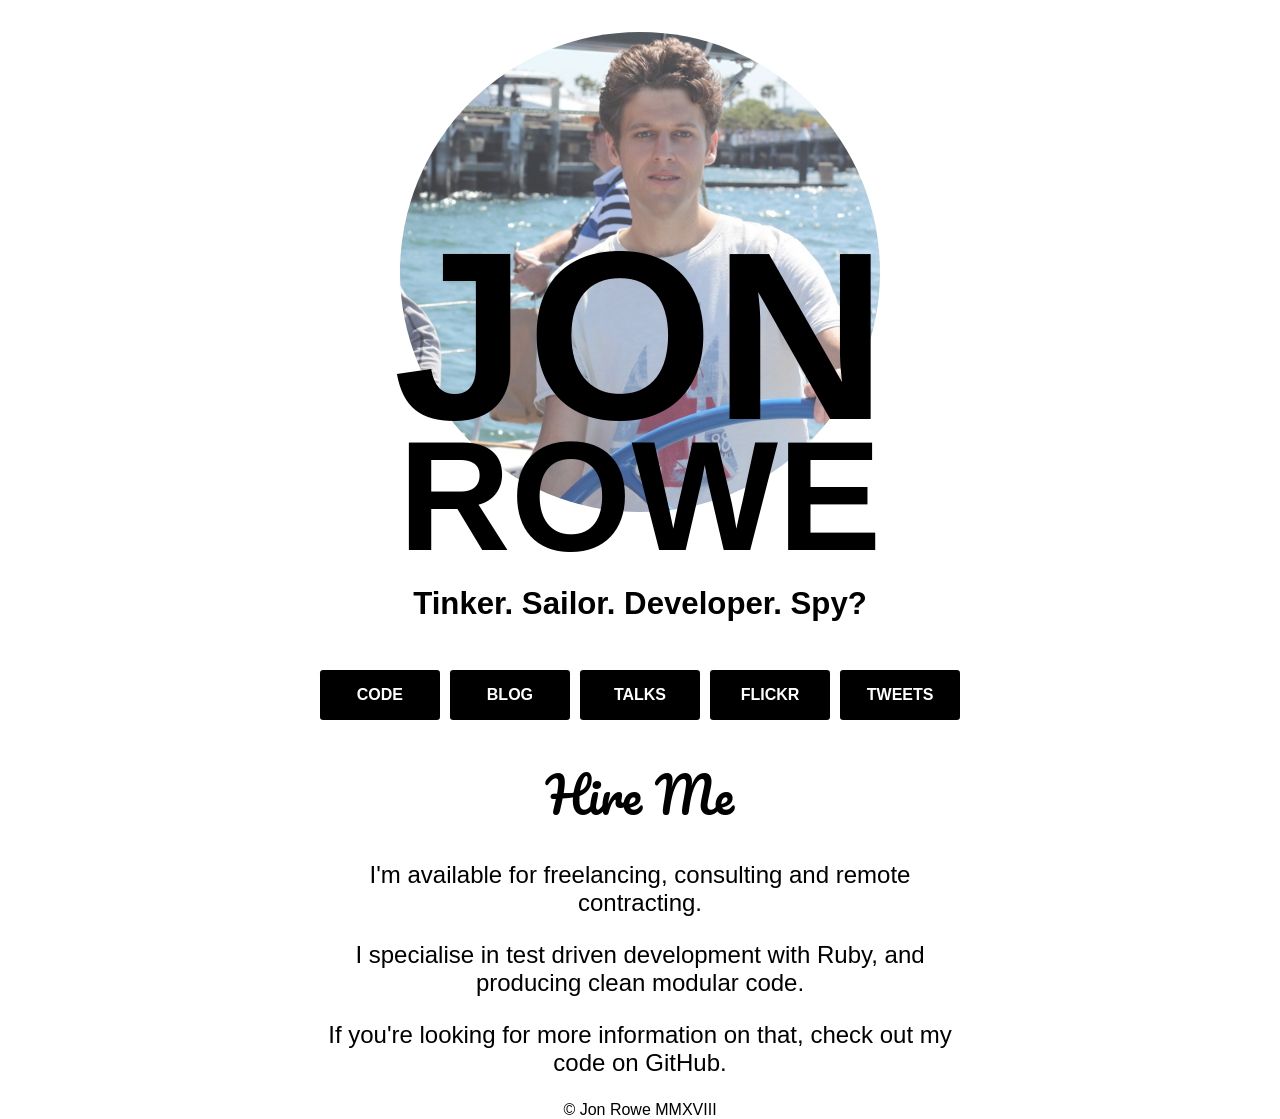
==== index.html @ 11313c17 "Site updated to 4de7509" ====
<!doctype html>
<html>
  <head>
    <meta charset="utf-8">
    <!-- Always force latest IE rendering engine or request Chrome Frame -->
    <meta content="IE=edge,chrome=1" http-equiv="X-UA-Compatible">
    <meta name="viewport" content="width=device-width, initial-scale=1, user-scalable=no">
    <title>JonRowe - Tinker. Sailor. Developer. Spy?</title>
    <link href='http://fonts.googleapis.com/css?family=Pacifico' rel='stylesheet' type='text/css'>
    <link href="/stylesheets/bundle.css?1543961540" rel="stylesheet" />
    <script src="/javascripts/bundle.js?1441581452"></script>
  </head>
  <body class="index">
    <header>
  <section id='portrait'>
    <img src='/images/me.jpg' alt='' opacity='0.5'/>
  </section>
  <h1>Jon</h1>
  <h2>Rowe</h2>
  <h3>Tinker. Sailor. Developer. Spy?</h3>
</header>
<nav>
  <a href="https://github.com/JonRowe"              title="Code"   >Code</a>
  <a href="http://blog.jonrowe.co.uk"               title="Blog"   >Blog</a>
  <a href="https://speakerdeck.com/jonrowe"         title="Talks"  >Talks</a>
  <a href="https://www.flickr.com/photos/mrjonrowe" title="Flickr" >Flickr</a>
  <a href="https://twitter.com/JonRowe"             title="Tweets">Tweets</a>
</nav>
<a href="mailto:hire@jonrowe.co.uk" title='Hire Me'>Hire Me</a>
<section id='more'>
  <p>
    I'm available for freelancing, consulting and remote contracting.
  </p>
  <p>
    I specialise in test driven development with Ruby, and producing
    clean modular code.
  </p>
  <p>
    If you're looking for more information on that, check out my code on GitHub.
  </p>
</section>
<footer>
  &copy; Jon Rowe MMXVIII
</footer>

  </body>
  <script>
    var _gaq = _gaq || [];
    _gaq.push(['_setAccount', 'UA-22733919-1']);
    _gaq.push(['_trackPageview']);

    (function() {
      var ga = document.createElement('script'); ga.type = 'text/javascript'; ga.async = true;
      ga.src = ('https:' == document.location.protocol ? 'https://ssl' : 'http://www') + '.google-analytics.com/ga.js';
      var s = document.getElementsByTagName('script')[0]; s.parentNode.insertBefore(ga, s);
    })();
  </script>
</html>
---- stylesheets/bundle.css ----
/*! normalize.css v2.0.1 | MIT License | git.io/normalize */@import url(http://fonts.googleapis.com/css?family=Pacifico);article,aside,details,figcaption,figure,footer,header,hgroup,nav,section,summary{display:block}audio,canvas,video{display:inline-block}audio:not([controls]){display:none;height:0}[hidden]{display:none}html{font-family:sans-serif;-webkit-text-size-adjust:100%;-ms-text-size-adjust:100%}body{margin:0}a:focus{outline:thin dotted}a:active,a:hover{outline:0}h1{font-size:2em}abbr[title]{border-bottom:1px dotted}b,strong{font-weight:bold}dfn{font-style:italic}mark{background:#ff0;color:#000}code,kbd,pre,samp{font-family:monospace, serif;font-size:1em}pre{white-space:pre;white-space:pre-wrap;word-wrap:break-word}q{quotes:"\201C" "\201D" "\2018" "\2019"}small{font-size:80%}sub,sup{font-size:75%;line-height:0;position:relative;vertical-align:baseline}sup{top:-0.5em}sub{bottom:-0.25em}img{border:0}svg:not(:root){overflow:hidden}figure{margin:0}fieldset{border:1px solid #c0c0c0;margin:0 2px;padding:0.35em 0.625em 0.75em}legend{border:0;padding:0}button,input,select,textarea{font-family:inherit;font-size:100%;margin:0}button,input{line-height:normal}button,html input[type="button"],input[type="reset"],input[type="submit"]{-webkit-appearance:button;cursor:pointer}button[disabled],input[disabled]{cursor:default}input[type="checkbox"],input[type="radio"]{box-sizing:border-box;padding:0}input[type="search"]{-webkit-appearance:textfield;-moz-box-sizing:content-box;-webkit-box-sizing:content-box;box-sizing:content-box}input[type="search"]::-webkit-search-cancel-button,input[type="search"]::-webkit-search-decoration{-webkit-appearance:none}button::-moz-focus-inner,input::-moz-focus-inner{border:0;padding:0}textarea{overflow:auto;vertical-align:top}table{border-collapse:collapse;border-spacing:0}body{*zoom:1;max-width:44em;_width:44em;padding-left:3em;padding-right:3em;margin-left:auto;margin-right:auto}body:after{content:"";display:table;clear:both}body ul{margin:0}body nav a{width:100%;float:left;margin-right:6.81818%;display:inline;float:right;margin-right:0;*margin-left:-3em;display:inline;display:block;padding-top:1em;padding-bottom:1em;margin-top:1em;margin-bottom:1em;background:black;border-radius:0.2em;cursor:pointer;color:white;font-weight:bold;text-decoration:none}body h1,body h2,body nav a{text-transform:uppercase}body h1{font-size:6em;position:relative;padding-top:3em;bottom:-0.2em;line-height:1em}body h2{font-size:3.85em}body header{position:relative}body #portrait{width:100%;background:white;text-align:center}body #portrait img{height:12em;border-radius:50%;opacity:0.8;position:relative;bottom:-2em}body h1,body h2,body h3,body nav a,body p,body a[href^="mailto"],body footer{text-align:center;display:block}body h1,body h2,body h3{padding:0;margin:0}body section#more{font-size:1.5em}body section#more a[href^="mailto"]{font-size:2em}body a[href^="mailto"]{font-family:"Pacifico", cursive;text-decoration:none;color:black;font-size:3em}@media (min-width: 33em){body{*zoom:1;max-width:185em;padding-left:3em;padding-right:3em;margin-left:auto;margin-right:auto;max-width:40em}body:after{content:"";display:table;clear:both}body header{display:block}body #portrait{position:absolute;z-index:-1}body #portrait img{height:30em}body h1{padding-top:0.7em;font-size:15em}body h2{font-size:9.7em}body h3{font-size:1.95em}body nav a{width:18.7027%;float:left;margin-right:1.62162%;margin-top:3em;margin-bottom:2em}body nav a:last-child{float:right;margin-right:0}}
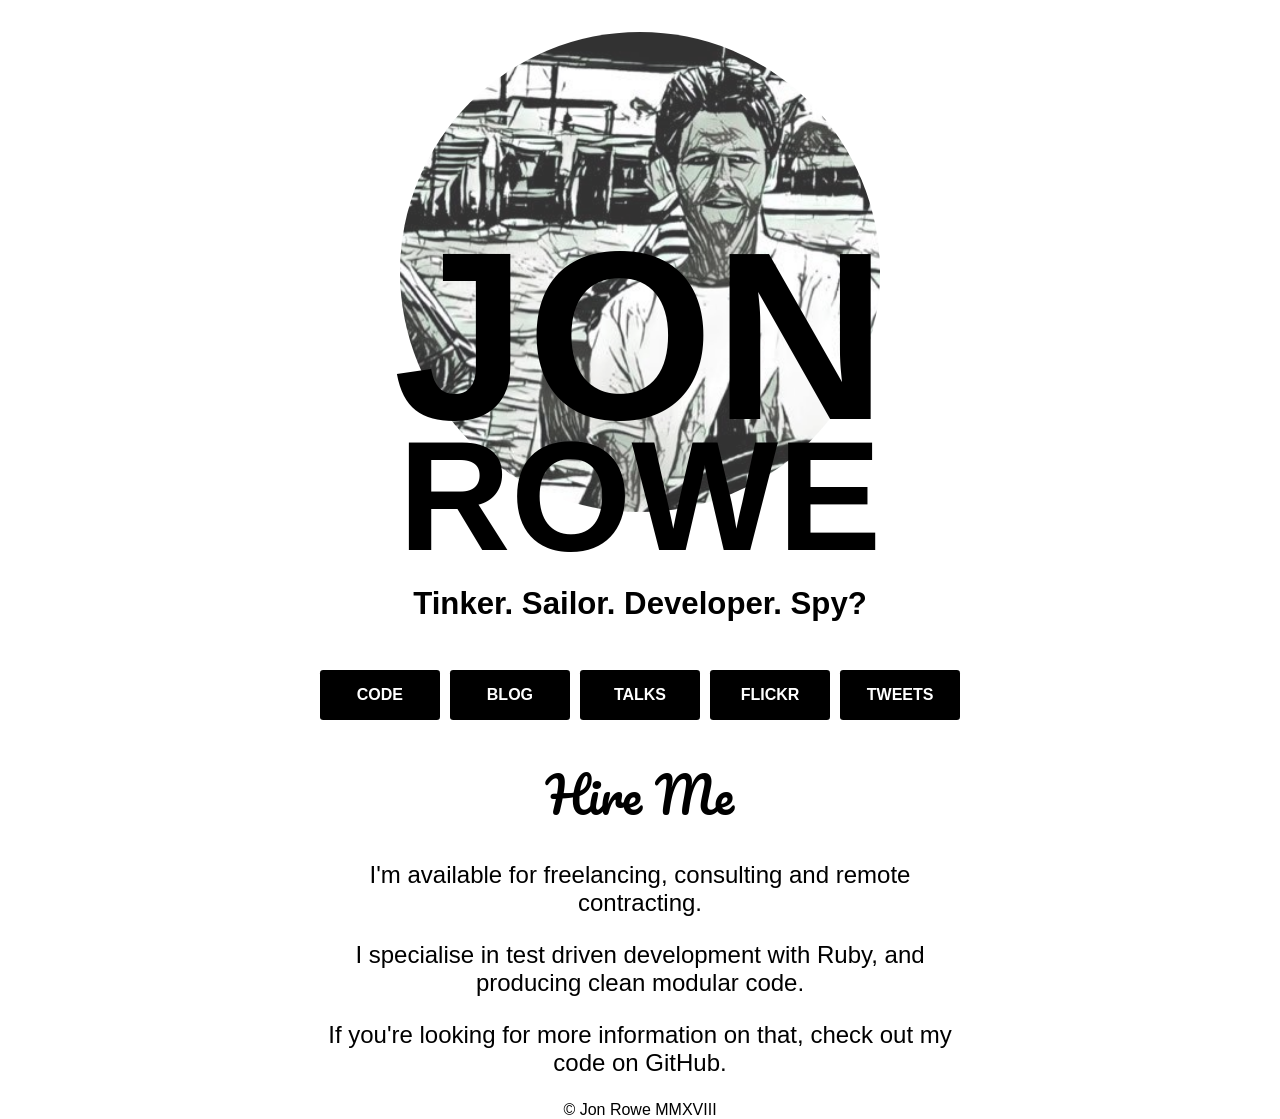
==== commit 945312ab: "Site updated to 2442f97" ====
--- a/index.html
+++ b/index.html
@@ -7,8 +7,8 @@
     <meta name="viewport" content="width=device-width, initial-scale=1, user-scalable=no">
     <title>JonRowe - Tinker. Sailor. Developer. Spy?</title>
     <link href='http://fonts.googleapis.com/css?family=Pacifico' rel='stylesheet' type='text/css'>
-    <link href="/stylesheets/bundle.css?1543961540" rel="stylesheet" />
-    <script src="/javascripts/bundle.js?1441581452"></script>
+    <link href="/stylesheets/bundle.css?1551467771" rel="stylesheet" />
+    <script src="/javascripts/bundle.js?1551467771"></script>
   </head>
   <body class="index">
     <header>
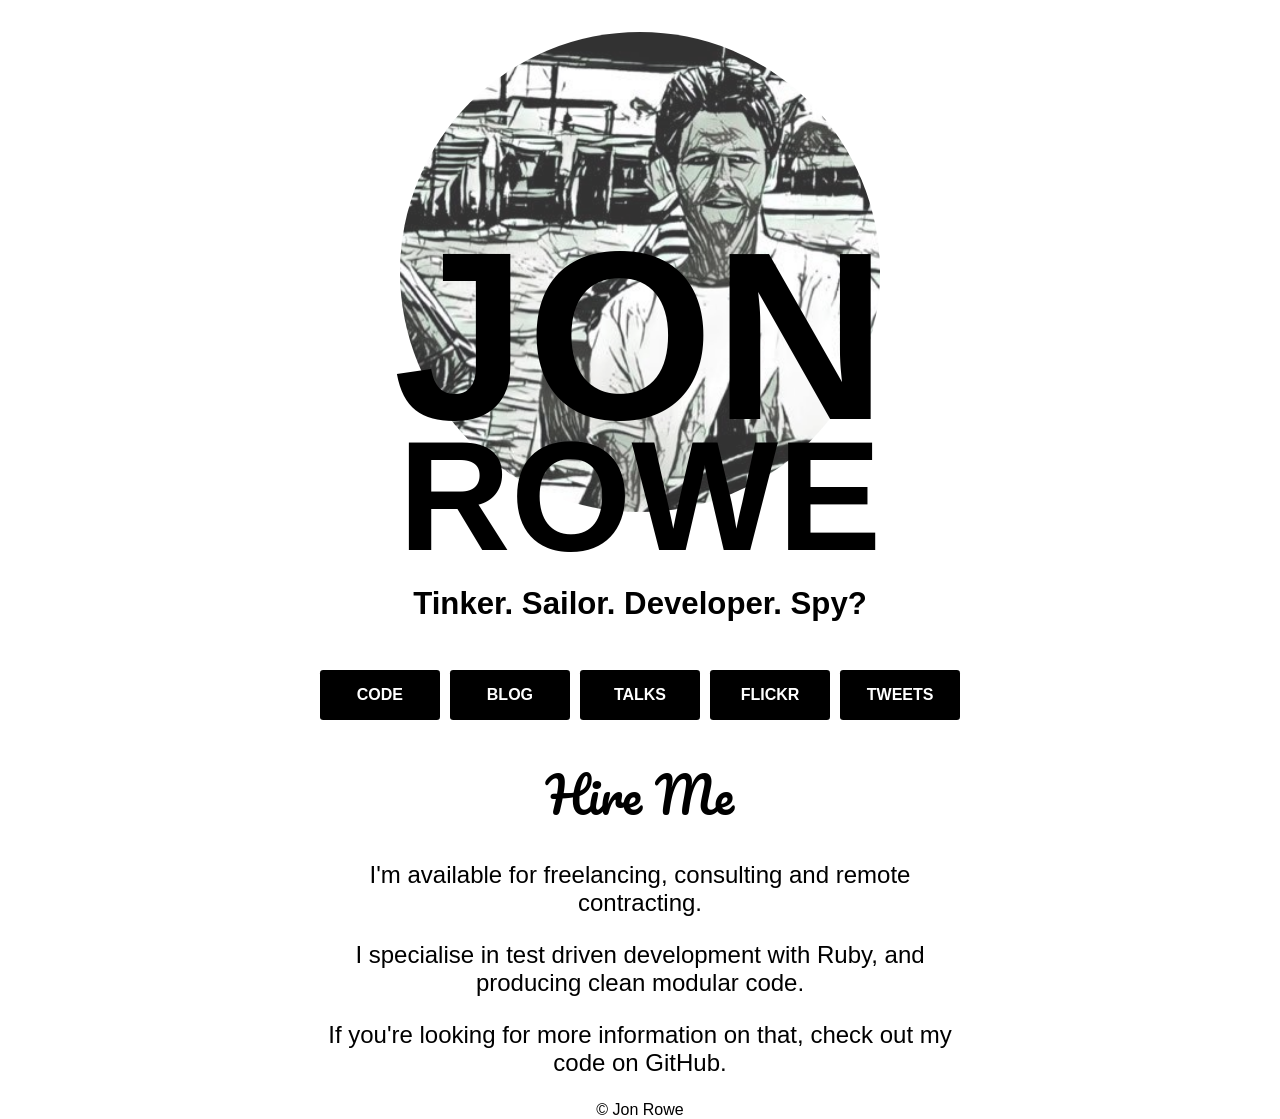
==== commit 10ad2def: "Site updated to 2277c08" ====
--- a/index.html
+++ b/index.html
@@ -5,15 +5,15 @@
     <!-- Always force latest IE rendering engine or request Chrome Frame -->
     <meta content="IE=edge,chrome=1" http-equiv="X-UA-Compatible">
     <meta name="viewport" content="width=device-width, initial-scale=1, user-scalable=no">
-    <title>JonRowe - Tinker. Sailor. Developer. Spy?</title>
+    <title>Jon Rowe: Tinker. Sailor. Developer. Spy?</title>
     <link href='http://fonts.googleapis.com/css?family=Pacifico' rel='stylesheet' type='text/css'>
-    <link href="/stylesheets/bundle.css?1551467771" rel="stylesheet" />
-    <script src="/javascripts/bundle.js?1551467771"></script>
+    <link href="/stylesheets/bundle.css?1670546146" rel="stylesheet" />
+    <script src="/javascripts/bundle.js?1670546146"></script>
   </head>
   <body class="index">
     <header>
   <section id='portrait'>
-    <img src='/images/me.jpg' alt='' opacity='0.5'/>
+    <img src='/images/me.jpg?1670546146' alt='' opacity='0.5'/>
   </section>
   <h1>Jon</h1>
   <h2>Rowe</h2>
@@ -40,7 +40,7 @@
   </p>
 </section>
 <footer>
-  &copy; Jon Rowe MMXVIII
+  &copy; Jon Rowe
 </footer>
 
   </body>
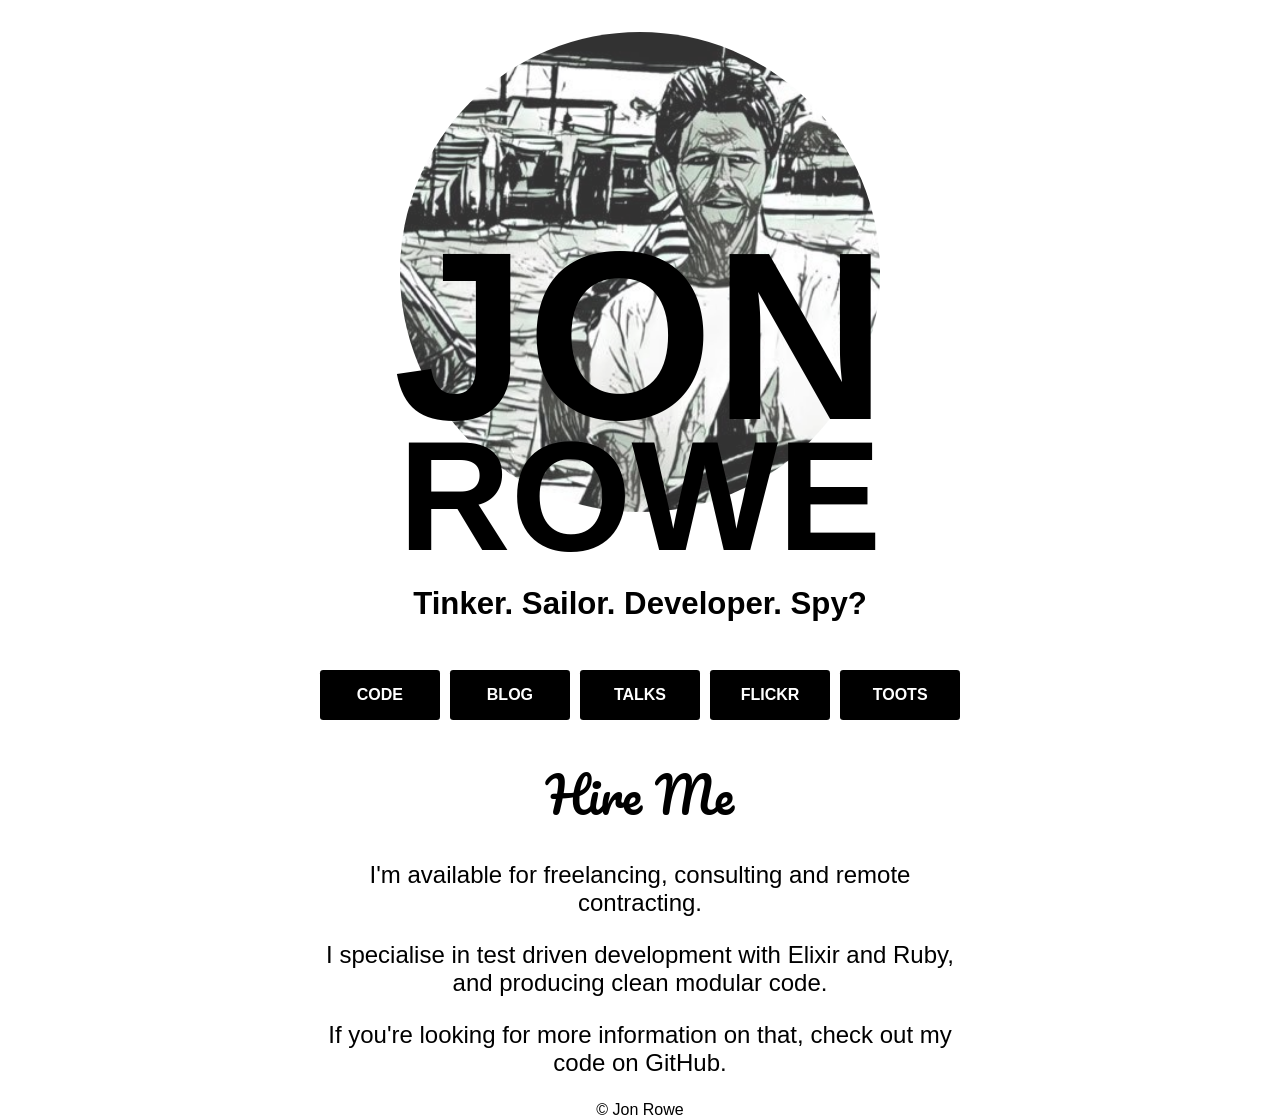
==== commit 767a5436: "Update index.html yolo style" ====
--- a/index.html
+++ b/index.html
@@ -7,13 +7,13 @@
     <meta name="viewport" content="width=device-width, initial-scale=1, user-scalable=no">
     <title>Jon Rowe: Tinker. Sailor. Developer. Spy?</title>
     <link href='http://fonts.googleapis.com/css?family=Pacifico' rel='stylesheet' type='text/css'>
-    <link href="/stylesheets/bundle.css?1670546146" rel="stylesheet" />
-    <script src="/javascripts/bundle.js?1670546146"></script>
+    <link href="/stylesheets/bundle.css?1691439771" rel="stylesheet" />
+    <script src="/javascripts/bundle.js?1691439771"></script>
   </head>
   <body class="index">
     <header>
   <section id='portrait'>
-    <img src='/images/me.jpg?1670546146' alt='' opacity='0.5'/>
+    <img src='/images/me.jpg?1691439771' alt='' opacity='0.5'/>
   </section>
   <h1>Jon</h1>
   <h2>Rowe</h2>
@@ -24,7 +24,7 @@
   <a href="http://blog.jonrowe.co.uk"               title="Blog"   >Blog</a>
   <a href="https://speakerdeck.com/jonrowe"         title="Talks"  >Talks</a>
   <a href="https://www.flickr.com/photos/mrjonrowe" title="Flickr" >Flickr</a>
-  <a href="https://twitter.com/JonRowe"             title="Tweets">Tweets</a>
+  <a href="https://fosstodon.org/@JonRowe"             title="Tootss">Toots</a>
 </nav>
 <a href="mailto:hire@jonrowe.co.uk" title='Hire Me'>Hire Me</a>
 <section id='more'>
@@ -32,7 +32,7 @@
     I'm available for freelancing, consulting and remote contracting.
   </p>
   <p>
-    I specialise in test driven development with Ruby, and producing
+    I specialise in test driven development with Elixir and Ruby, and producing
     clean modular code.
   </p>
   <p>
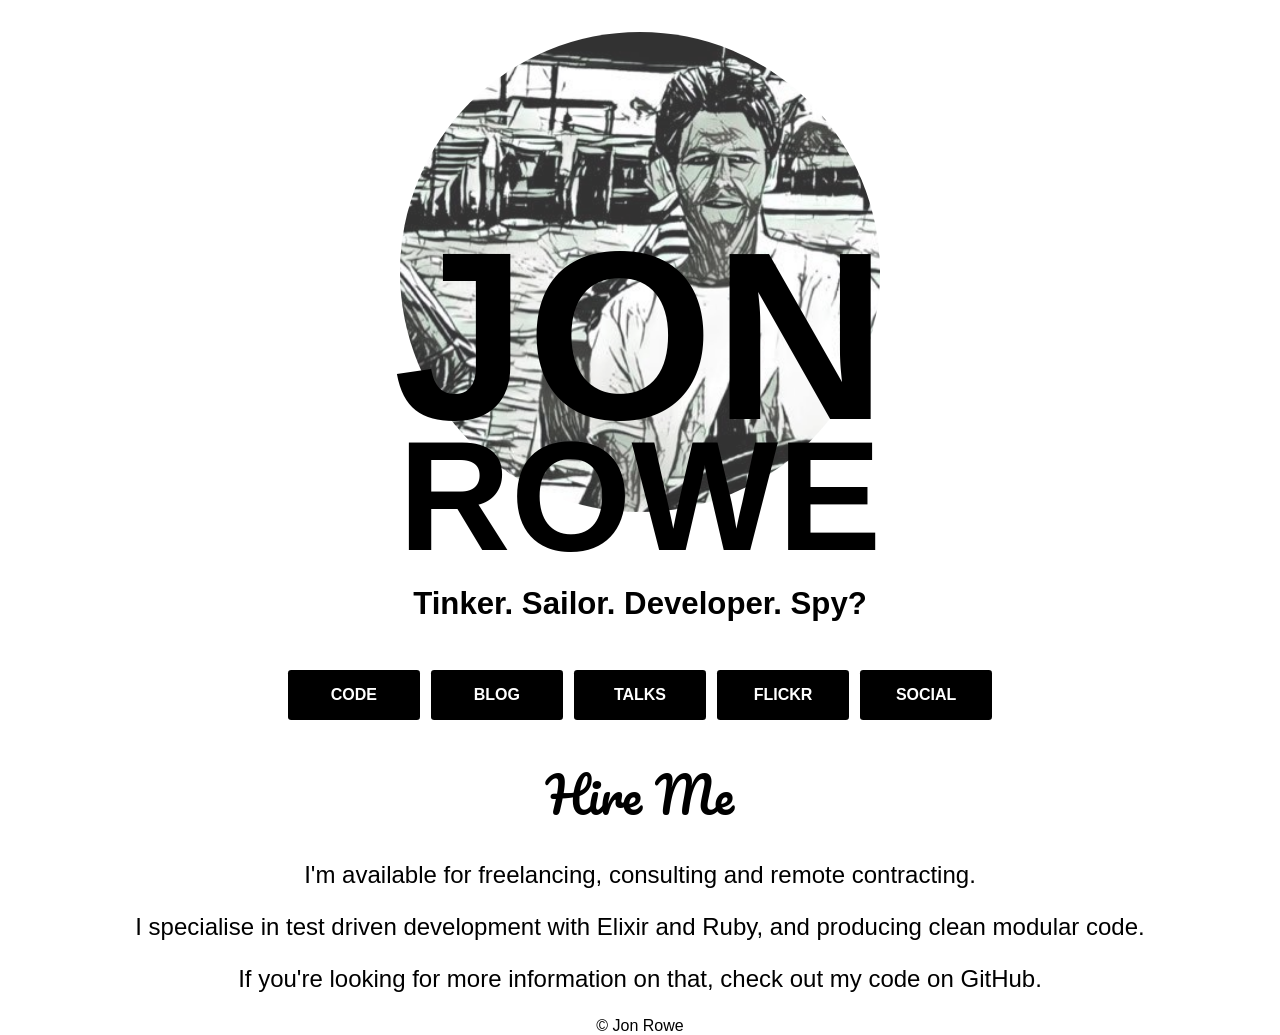
==== commit 34e57c1a: "Site updated to f805cff" ====
--- a/index.html
+++ b/index.html
@@ -7,13 +7,13 @@
     <meta name="viewport" content="width=device-width, initial-scale=1, user-scalable=no">
     <title>Jon Rowe: Tinker. Sailor. Developer. Spy?</title>
     <link href='http://fonts.googleapis.com/css?family=Pacifico' rel='stylesheet' type='text/css'>
-    <link href="/stylesheets/bundle.css?1691439771" rel="stylesheet" />
-    <script src="/javascripts/bundle.js?1691439771"></script>
+    <link href="/stylesheets/bundle.css?1739483836" rel="stylesheet" />
+    <script src="/javascripts/bundle.js?1739483836"></script>
   </head>
   <body class="index">
     <header>
   <section id='portrait'>
-    <img src='/images/me.jpg?1691439771' alt='' opacity='0.5'/>
+    <img src='/images/me.jpg?1739483836' alt='' opacity='0.5'/>
   </section>
   <h1>Jon</h1>
   <h2>Rowe</h2>
@@ -24,7 +24,7 @@
   <a href="http://blog.jonrowe.co.uk"               title="Blog"   >Blog</a>
   <a href="https://speakerdeck.com/jonrowe"         title="Talks"  >Talks</a>
   <a href="https://www.flickr.com/photos/mrjonrowe" title="Flickr" >Flickr</a>
-  <a href="https://fosstodon.org/@JonRowe"             title="Tootss">Toots</a>
+  <a href="https://fosstodon.org/@JonRowe"          title="Social">Social</a>
 </nav>
 <a href="mailto:hire@jonrowe.co.uk" title='Hire Me'>Hire Me</a>
 <section id='more'>
@@ -44,15 +44,4 @@
 </footer>
 
   </body>
-  <script>
-    var _gaq = _gaq || [];
-    _gaq.push(['_setAccount', 'UA-22733919-1']);
-    _gaq.push(['_trackPageview']);
-
-    (function() {
-      var ga = document.createElement('script'); ga.type = 'text/javascript'; ga.async = true;
-      ga.src = ('https:' == document.location.protocol ? 'https://ssl' : 'http://www') + '.google-analytics.com/ga.js';
-      var s = document.getElementsByTagName('script')[0]; s.parentNode.insertBefore(ga, s);
-    })();
-  </script>
 </html>
--- a/stylesheets/bundle.css
+++ b/stylesheets/bundle.css
@@ -1 +1 @@
-/*! normalize.css v2.0.1 | MIT License | git.io/normalize */@import url(http://fonts.googleapis.com/css?family=Pacifico);article,aside,details,figcaption,figure,footer,header,hgroup,nav,section,summary{display:block}audio,canvas,video{display:inline-block}audio:not([controls]){display:none;height:0}[hidden]{display:none}html{font-family:sans-serif;-webkit-text-size-adjust:100%;-ms-text-size-adjust:100%}body{margin:0}a:focus{outline:thin dotted}a:active,a:hover{outline:0}h1{font-size:2em}abbr[title]{border-bottom:1px dotted}b,strong{font-weight:bold}dfn{font-style:italic}mark{background:#ff0;color:#000}code,kbd,pre,samp{font-family:monospace, serif;font-size:1em}pre{white-space:pre;white-space:pre-wrap;word-wrap:break-word}q{quotes:"\201C" "\201D" "\2018" "\2019"}small{font-size:80%}sub,sup{font-size:75%;line-height:0;position:relative;vertical-align:baseline}sup{top:-0.5em}sub{bottom:-0.25em}img{border:0}svg:not(:root){overflow:hidden}figure{margin:0}fieldset{border:1px solid #c0c0c0;margin:0 2px;padding:0.35em 0.625em 0.75em}legend{border:0;padding:0}button,input,select,textarea{font-family:inherit;font-size:100%;margin:0}button,input{line-height:normal}button,html input[type="button"],input[type="reset"],input[type="submit"]{-webkit-appearance:button;cursor:pointer}button[disabled],input[disabled]{cursor:default}input[type="checkbox"],input[type="radio"]{box-sizing:border-box;padding:0}input[type="search"]{-webkit-appearance:textfield;-moz-box-sizing:content-box;-webkit-box-sizing:content-box;box-sizing:content-box}input[type="search"]::-webkit-search-cancel-button,input[type="search"]::-webkit-search-decoration{-webkit-appearance:none}button::-moz-focus-inner,input::-moz-focus-inner{border:0;padding:0}textarea{overflow:auto;vertical-align:top}table{border-collapse:collapse;border-spacing:0}body{*zoom:1;max-width:44em;_width:44em;padding-left:3em;padding-right:3em;margin-left:auto;margin-right:auto}body:after{content:"";display:table;clear:both}body ul{margin:0}body nav a{width:100%;float:left;margin-right:6.81818%;display:inline;float:right;margin-right:0;*margin-left:-3em;display:inline;display:block;padding-top:1em;padding-bottom:1em;margin-top:1em;margin-bottom:1em;background:black;border-radius:0.2em;cursor:pointer;color:white;font-weight:bold;text-decoration:none}body h1,body h2,body nav a{text-transform:uppercase}body h1{font-size:6em;position:relative;padding-top:3em;bottom:-0.2em;line-height:1em}body h2{font-size:3.85em}body header{position:relative}body #portrait{width:100%;background:white;text-align:center}body #portrait img{height:12em;border-radius:50%;opacity:0.8;position:relative;bottom:-2em}body h1,body h2,body h3,body nav a,body p,body a[href^="mailto"],body footer{text-align:center;display:block}body h1,body h2,body h3{padding:0;margin:0}body section#more{font-size:1.5em}body section#more a[href^="mailto"]{font-size:2em}body a[href^="mailto"]{font-family:"Pacifico", cursive;text-decoration:none;color:black;font-size:3em}@media (min-width: 33em){body{*zoom:1;max-width:185em;padding-left:3em;padding-right:3em;margin-left:auto;margin-right:auto;max-width:40em}body:after{content:"";display:table;clear:both}body header{display:block}body #portrait{position:absolute;z-index:-1}body #portrait img{height:30em}body h1{padding-top:0.7em;font-size:15em}body h2{font-size:9.7em}body h3{font-size:1.95em}body nav a{width:18.7027%;float:left;margin-right:1.62162%;margin-top:3em;margin-bottom:2em}body nav a:last-child{float:right;margin-right:0}}+/*! normalize.css v2.0.1 | MIT License | git.io/normalize */@import url(http://fonts.googleapis.com/css?family=Pacifico);article,aside,details,figcaption,figure,footer,header,hgroup,nav,section,summary{display:block}audio,canvas,video{display:inline-block}audio:not([controls]){display:none;height:0}[hidden]{display:none}html{font-family:sans-serif;-webkit-text-size-adjust:100%;-ms-text-size-adjust:100%}body{margin:0}a:focus{outline:thin dotted}a:active,a:hover{outline:0}h1{font-size:2em}abbr[title]{border-bottom:1px dotted}b,strong{font-weight:bold}dfn{font-style:italic}mark{background:#ff0;color:#000}code,kbd,pre,samp{font-family:monospace, serif;font-size:1em}pre{white-space:pre;white-space:pre-wrap;word-wrap:break-word}q{quotes:"\201C" "\201D" "\2018" "\2019"}small{font-size:80%}sub,sup{font-size:75%;line-height:0;position:relative;vertical-align:baseline}sup{top:-0.5em}sub{bottom:-0.25em}img{border:0}svg:not(:root){overflow:hidden}figure{margin:0}fieldset{border:1px solid #c0c0c0;margin:0 2px;padding:0.35em 0.625em 0.75em}legend{border:0;padding:0}button,input,select,textarea{font-family:inherit;font-size:100%;margin:0}button,input{line-height:normal}button,html input[type="button"],input[type="reset"],input[type="submit"]{-webkit-appearance:button;cursor:pointer}button[disabled],input[disabled]{cursor:default}input[type="checkbox"],input[type="radio"]{box-sizing:border-box;padding:0}input[type="search"]{-webkit-appearance:textfield;-moz-box-sizing:content-box;-webkit-box-sizing:content-box;box-sizing:content-box}input[type="search"]::-webkit-search-cancel-button,input[type="search"]::-webkit-search-decoration{-webkit-appearance:none}button::-moz-focus-inner,input::-moz-focus-inner{border:0;padding:0}textarea{overflow:auto;vertical-align:top}table{border-collapse:collapse;border-spacing:0}body{*zoom:1;max-width:44em;_width:44em;padding-left:3em;padding-right:3em;margin-left:auto;margin-right:auto}body:after{content:"";display:table;clear:both}body ul{margin:0}body nav a{width:100%;float:left;margin-right:6.81818%;display:inline;float:right;margin-right:0;*margin-left:-3em;display:inline;display:block;padding-top:1em;padding-bottom:1em;margin-top:1em;margin-bottom:1em;background:black;border-radius:0.2em;cursor:pointer;color:white;font-weight:bold;text-decoration:none}body h1,body h2,body nav a{text-transform:uppercase}body h1{font-size:6em;position:relative;padding-top:3em;bottom:-0.2em;line-height:1em}body h2{font-size:3.85em}body header{position:relative}body #portrait{width:100%;background:white;text-align:center}body #portrait img{height:12em;border-radius:50%;opacity:0.8;position:relative;bottom:-2em}body h1,body h2,body h3,body nav a,body p,body a[href^="mailto"],body footer{text-align:center;display:block}body h1,body h2,body h3{padding:0;margin:0}body section#more{font-size:1.5em}body section#more a[href^="mailto"]{font-size:2em}body a[href^="mailto"]{font-family:"Pacifico", cursive;text-decoration:none;color:black;font-size:3em}@media (min-width: 33em){body{*zoom:1;max-width:185em;padding-left:3em;padding-right:3em;margin-left:auto;margin-right:auto}body header,body nav{max-width:44em;margin:0 auto}body:after{content:"";display:table;clear:both}body header{display:block}body #portrait{position:absolute;z-index:-1}body #portrait img{height:30em}body h1{padding-top:0.7em;font-size:15em}body h2{font-size:9.7em}body h3{font-size:1.95em}body nav a{width:18.7027%;float:left;margin-right:1.62162%;margin-top:3em;margin-bottom:2em}body nav a:last-child{float:right;margin-right:0}}
